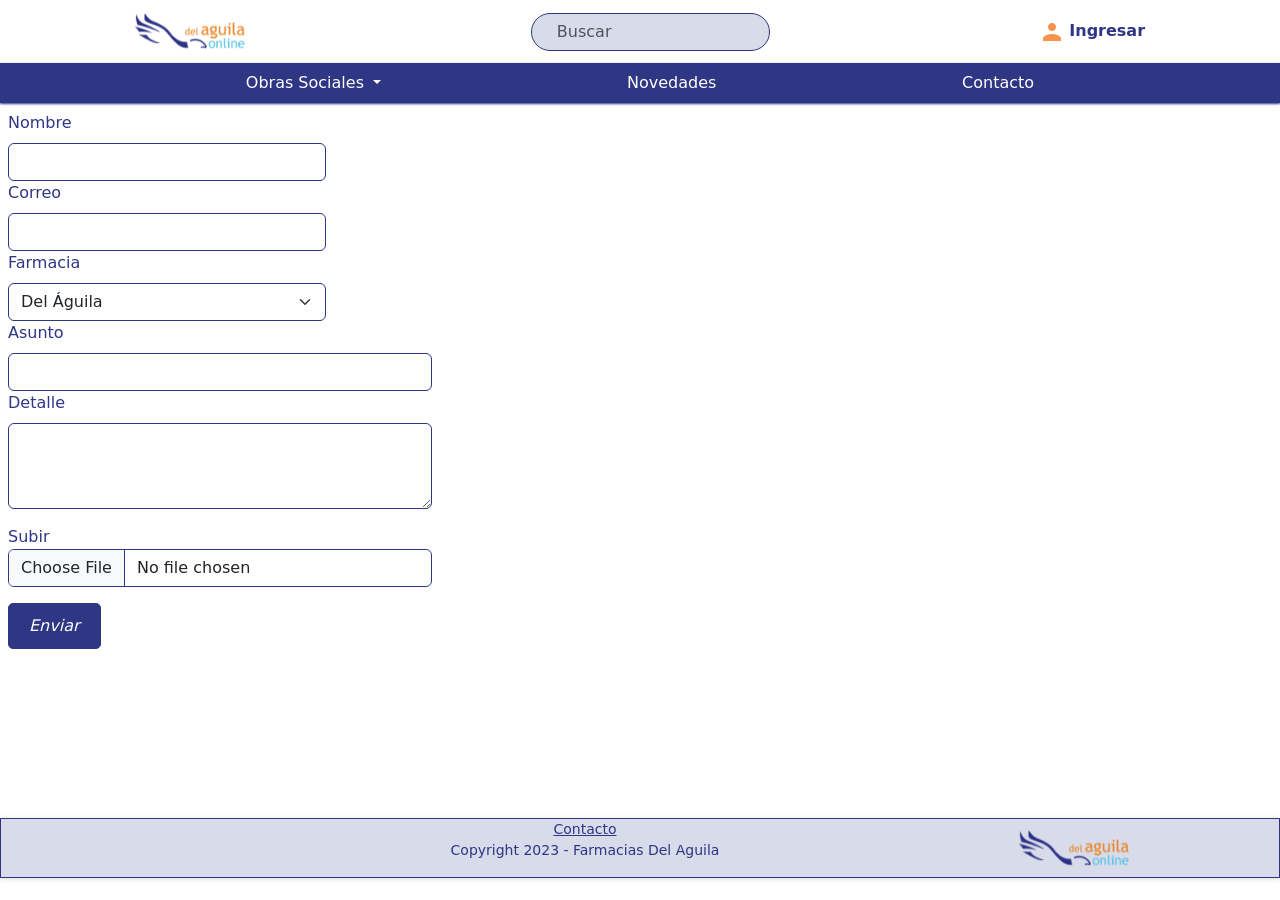
==== pages/contacto.html @ bc76b9c5 "Se agregó SASS" ====
<!DOCTYPE html>
<html lang="en">
  <head>
    <meta charset="UTF-8" />
    <meta name="viewport" content="width=device-width, initial-scale=1.0" />
    <link rel="shortcut icon" href="../assets/favicon.ico" type="image/x-icon" />
    <title>Del Aguila</title>
    <link href="https://cdn.jsdelivr.net/npm/bootstrap@5.3.2/dist/css/bootstrap.min.css" rel="stylesheet"
      integrity="sha384-T3c6CoIi6uLrA9TneNEoa7RxnatzjcDSCmG1MXxSR1GAsXEV/Dwwykc2MPK8M2HN"
      crossorigin="anonymous"/>
    <link rel="stylesheet" href="../css/styles.css">

  </head>
  <body>
    <header>
      <!--First-Nav-->
      <nav class="navbar navbar-expand-sm justify-content-md-around first-nav">
        <!--Logo-->
        <a class="navbar-brand" href="../index.html">
          <img src="../assets/iconoaguilaon 1.svg" alt="Logo farmacia">
        </a>
        <!--Search-->
        <form class="form-inline buscar" action="#">
          <input class="form-control mr-sm-2 busqueda" type="text" placeholder="Buscar">
        </form>
        <div class="user">
          <a href="../pages/ingresar.html"><img src="../assets/user.png" alt="Logo user"> Ingresar</a>
        </div> 
      </nav>
      <!--Second-Nav-->
      <nav class="navbar navbar-expand-md justify-content-md-evenly second-nav">
        <button class="navbar-toggler" type="button" data-bs-toggle="collapse" data-bs-target="#navbarNav" aria-controls="navbarNav" aria-expanded="false" aria-label="Toggle navigation">
          <span class="navbar-toggler-icon"></span>
        </button>
        <div class="collapse navbar-collapse justify-content-md-evenly" id="navbarNav">
          
            <li class="nav-item dropdown">
              <a class="nav-link dropdown-toggle" href="#" role="button" data-bs-toggle="dropdown" aria-expanded="false">
                Obras Sociales
              </a>
              <ul class="dropdown-menu">
                <li><a class="dropdown-item" href="../pages/listado.html">Listado</a></li>
                <li><a class="dropdown-item" href="../pages/normas.html">Normas operativas</a></li>
                <li><a class="dropdown-item" href="../pages/prestadores.html">Prestadores</a></li>
              </ul>
            </li>
            <li class="nav-item">
              <a class="nav-link" href="../pages/novedades.html">Novedades</a>
            </li>
            <li class="nav-item">
              <a class="nav-link" href="../pages/contacto.html">Contacto</a>
            </li>
        </div>
      </nav>
   </header>

   <!--Formulario-->
   <main class="form">
    <div class="forms">
    <form class="row-cols-md-3 formulario">
      <div class="col-md-3">
        <label for="name" class="form-label">Nombre</label>
        <input type="text" class="form-control contact" id="name" required>
      </div>
      <div class="col-md-3">
        <label for="email" class="form-label">Correo</label>
        <input type="email" class="form-control contact" id="email" required>
      </div>
      <div class="col-md-3">
        <label for="farmacia" class="form-label">Farmacia</label>
        <select id="farmacia" class="form-select contact" required>
          <option selected>Del Águila</option>
          <option>Polvorines</option>
          <option>Jure</option>
          <option>Torcuato</option>
        </select>
      </div>
      <div class="col-md-4">
        <label for="motivo" class="form-label">Asunto</label>
        <input type="text" class="form-control contact" id="motivo" placeholder="" required>
      </div>
      <div class="col-6 mb-3">
        <label for="detalle" class="form-label">Detalle</label>
        <textarea class="form-control contact" id="detalle" rows="3"></textarea>
      </div>
      <div class="col-6 mb-3">
        <label class="subir" for="inputGroupFile02">Subir</label>
        <input type="file" class="form-control contact" id="inputGroupFile02">
      </div>
      <div class="col-12 btn-form">
        <button type="submit" class="btn btn-primary">Enviar</button>
      </div>     
    </form>
    </div>
   </main>

  <!--Pie de Pagina-->
  <footer>
    <!--Logo-->           
    <div>
      <!--Tres espacios-->
    </div>
    <div class="copyright">
        <li class="contacto-footer">
          <a href="../pages/contacto.html">Contacto</a>
        </li>
        <p>Copyright 2023 - Farmacias Del Aguila</p>
    </div>
    <div class="logo-footer">
      <img src="../assets/iconoaguilaon 1.svg" alt="Logo de la empresa" />
    </div>  
  </footer>

    <script src="https://cdn.jsdelivr.net/npm/bootstrap@5.3.2/dist/js/bootstrap.bundle.min.js"
    integrity="sha384-C6RzsynM9kWDrMNeT87bh95OGNyZPhcTNXj1NW7RuBCsyN/o0jlpcV8Qyq46cDfL"
    crossorigin="anonymous"></script>
  </body>

</html>
---- css/styles.css ----
/*Variables*/
/*Barras de nav*/
header .buscar {
  border-radius: 20px;
  border: 1px solid white;
  background: #D7DBEA;
  box-shadow: #D7DBEA;
  border-color: #2F3684;
}
header .busqueda {
  border: none;
  background: transparent;
  padding-left: 25px;
}
header .user a {
  text-decoration: none;
  color: #2F3684;
  font-weight: bold;
}

.second-nav {
  background-color: #2F3684;
  box-shadow: 0 1px 2px #2F3684;
  list-style-type: none;
}
.second-nav .dropdown-menu {
  background-color: #2F3684;
}
.second-nav .dropdown-menu .dropdown-item {
  background-color: #2F3684;
  color: white;
}
.second-nav .dropdown-menu .dropdown-item:hover {
  color: #2F3684;
  text-decoration: none;
  background-color: white;
}
.second-nav .dropdown-menu .dropdown-item:active {
  color: white;
  text-decoration: none;
  background-color: #F8934E;
}

.nav-link {
  color: white;
}

/*Container Index*/
main {
  min-height: 75vh;
}

.pagina-principal .card {
  margin-top: 2rem;
}
.pagina-principal .card .card-img-top {
  padding-bottom: 1rem;
}
.pagina-principal .card-body {
  color: #2F3684;
}
.pagina-principal .card-body .card-title {
  font-size: 30px;
}
.pagina-principal .card-body .btn {
  border: 1px solid #2F3684;
  border-radius: 5px;
  background-color: #2F3684;
  padding: 10px 20px;
  cursor: pointer;
  color: white;
  font-style: italic;
}
.pagina-principal .card-body .btn:hover {
  background-color: #D7DBEA;
  color: #2F3684;
}
.pagina-principal .card-blue {
  border: 2px solid #2F3684;
  border-radius: 10px;
  margin: 1.5rem;
  padding: 0.5rem;
  box-shadow: 0 1px 2px #2F3684;
}
.pagina-principal .card-blue:hover {
  border: 2px solid #D7DBEA;
  margin: 1rem;
  transition: 300ms;
}
.pagina-principal .card-orange {
  border: 2px solid #F8934E;
  border-radius: 10px;
  margin: 1.5rem;
  padding: 0.5rem;
  box-shadow: 0 1px 2px #F8934E;
}
.pagina-principal .card-orange:hover {
  border: 2px solid rgba(248, 146, 78, 0.4156862745);
  margin: 1rem;
  transition: 300ms;
}

/*Footer*/
footer {
  margin-top: 2rem;
  display: flex;
  justify-content: space-around;
  align-items: center;
  background-color: #D7DBEA;
  box-shadow: 0 1px 5px #D7DBEA;
  border: 1px solid #2F3684;
}
footer .copyright {
  text-align: center;
  font-size: 14px;
  color: #2F3684;
}
footer .copyright .contacto-footer {
  list-style-type: none;
}
footer .copyright .contacto-footer a {
  color: #2F3684;
}

/*Listado*/
.table-responsive {
  margin: 0.5rem;
}
.table-responsive .table-bordered {
  border-color: #2F3684;
}

tbody .link-mandataria {
  text-decoration: none;
  color: #2F3684;
  font-weight: bold;
}
tbody .link-mandataria:hover {
  color: #F8934E;
}
tbody .link-obs {
  color: #2F3684;
  font-weight: bold;
}
tbody td, tbody th {
  text-align: center;
}

/*Normas*/
.card-mandataria {
  border: 2px solid #2F3684;
  border-radius: 10px;
  margin: 0.5rem;
  padding: 0.5rem;
  box-shadow: 0 1px 2px #2F3684;
}
.card-mandataria a {
  text-decoration: none;
  text-align: center;
  color: #2F3684;
}
.card-mandataria:hover {
  border: 2px solid rgba(248, 146, 78, 0.4156862745);
  margin: 0rem;
  transition: 300ms;
}

/*Normas PDF*/
.title-normas a {
  color: #2F3684;
  text-decoration: none;
}
.title-normas a:hover {
  color: #F8934E;
}

.link-ooss a {
  color: #2F3684;
  font-size: 20px;
}
.link-ooss a:hover {
  color: #F8934E;
}

/*Prestadores*/
.list-prest {
  display: flex;
  margin-top: 1rem;
}
.list-prest .link-ooss a {
  color: #2F3684;
  font-size: 20px;
}
.list-prest .link-ooss a:hover {
  color: #F8934E;
}

.listado-img {
  width: 500px;
  float: right;
}

.title {
  color: #2F3684;
}

/*Novedades*/
.novedades {
  margin-left: 1rem;
  display: flex;
}
.novedades h3 {
  color: #2F3684;
  font-weight: bold;
}
.novedades li {
  color: #2F3684;
  font-weight: bold;
}

.img-container-news {
  margin: 0.5rem 0.5rem 0.5rem 0.5rem;
}
.img-container-news .news-img {
  float: right;
  border-radius: 50px;
  justify-content: right;
  display: flex;
  box-shadow: 0 1px 5px #D7DBEA;
  width: 500px;
}

/*Formulario*/
.form {
  color: #2F3684;
}
.form .formulario {
  margin-left: 0.5rem;
  margin-top: 0.5rem;
}
.form .contact {
  border-color: #2F3684;
}

.btn-form .btn {
  border: 1px solid #2F3684;
  border-radius: 5px;
  background-color: #2F3684;
  padding: 10px 20px;
  cursor: pointer;
  color: white;
  font-style: italic;
}
.btn-form .btn:hover {
  background-color: #D7DBEA;
  color: #2F3684;
}

/*Ingresar*/
.iniciar-sesion {
  color: #2F3684;
}

.login {
  border-color: #2F3684;
}

.btn-iniciar {
  background-color: #2F3684;
  margin-top: 0.5rem;
  color: white;
}

@media (max-width: 767px) {
  .second-nav {
    background-color: #fff;
  }
  .nav-link {
    color: #2F3684;
  }
  .first-nav {
    justify-content: space-around;
  }
  .pagina-principal {
    background-color: rgba(215, 219, 234, 0.6235294118);
  }
  body {
    font-size: 1.2rem;
  }
}
@media (max-width: 435px) {
  .buscar {
    display: none;
  }
  body {
    font-size: 1.2rem;
  }
}/*# sourceMappingURL=styles.css.map */
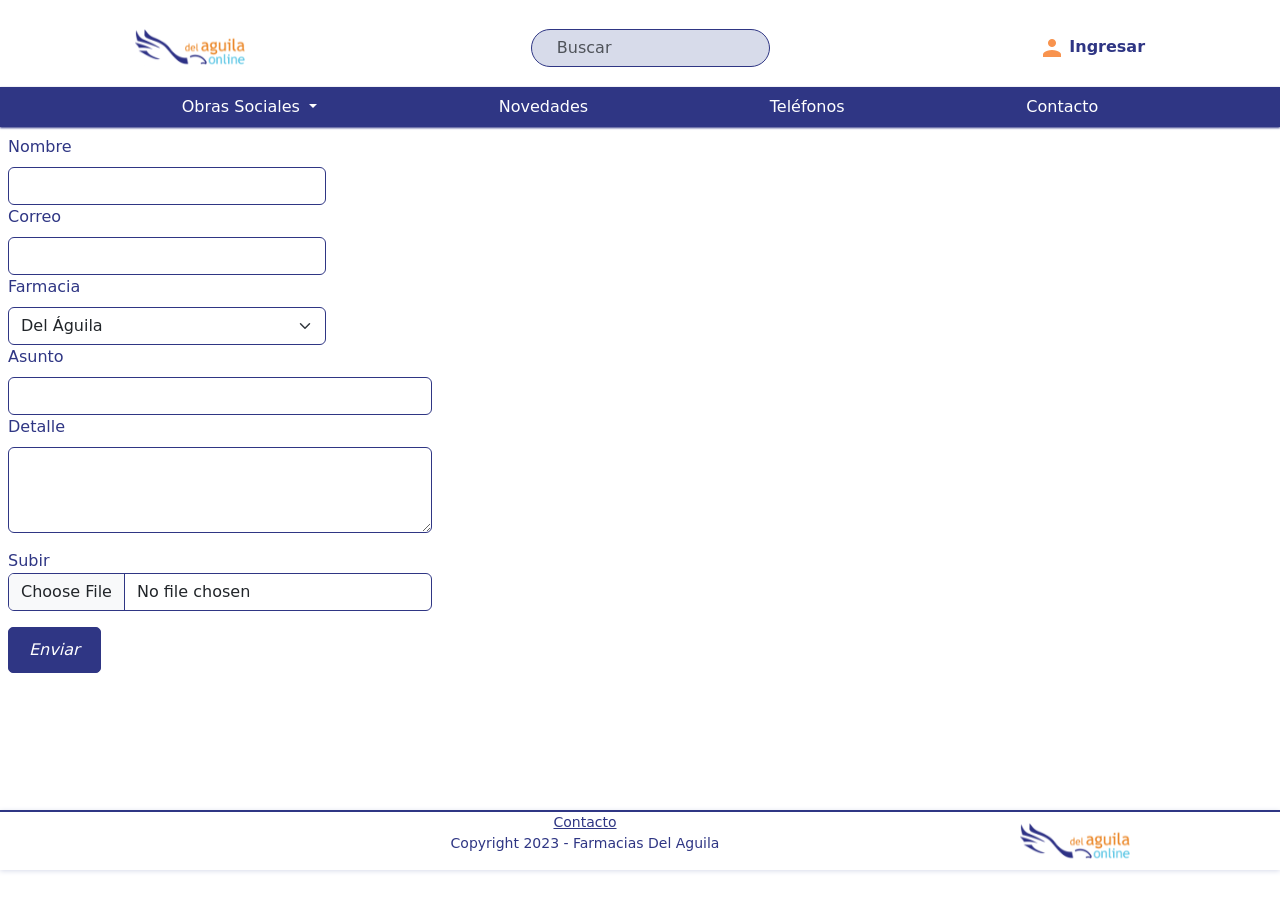
==== commit a532d6cd: "se agrego la pestaña Telefonos" ====
--- a/pages/contacto.html
+++ b/pages/contacto.html
@@ -48,6 +48,9 @@
               <a class="nav-link" href="../pages/novedades.html">Novedades</a>
             </li>
             <li class="nav-item">
+              <a class="nav-link" href="../pages/telefonos.html">Teléfonos</a>
+            </li>
+            <li class="nav-item">
               <a class="nav-link" href="../pages/contacto.html">Contacto</a>
             </li>
         </div>
@@ -92,6 +95,8 @@
       </div>     
     </form>
     </div>
+
+    
    </main>
 
   <!--Pie de Pagina-->
--- a/css/styles.css
+++ b/css/styles.css
@@ -1,5 +1,8 @@
 /*Variables*/
 /*Barras de nav*/
+header {
+  padding-top: 1rem;
+}
 header .buscar {
   border-radius: 20px;
   border: 1px solid white;
@@ -22,6 +25,7 @@
   background-color: #2F3684;
   box-shadow: 0 1px 2px #2F3684;
   list-style-type: none;
+  margin-top: 0.5rem;
 }
 .second-nav .dropdown-menu {
   background-color: #2F3684;
@@ -43,6 +47,9 @@
 
 .nav-link {
   color: white;
+}
+.nav-link:hover {
+  color: #F8934E;
 }
 
 /*Container Index*/
@@ -102,13 +109,12 @@
 
 /*Footer*/
 footer {
-  margin-top: 2rem;
   display: flex;
   justify-content: space-around;
   align-items: center;
-  background-color: #D7DBEA;
+  background-color: white;
   box-shadow: 0 1px 5px #D7DBEA;
-  border: 1px solid #2F3684;
+  border-top: 2px solid #2F3684;
 }
 footer .copyright {
   text-align: center;
@@ -271,6 +277,36 @@
   color: white;
 }
 
+.telefonos {
+  padding: 0.5rem;
+}
+.telefonos .card {
+  border: none;
+  height: auto;
+  border: 1px solid #2F3684;
+}
+.telefonos .card-title {
+  font-weight: bold;
+}
+.telefonos .card-body li {
+  font-weight: bold;
+}
+.telefonos .card-title, .telefonos .card-body, .telefonos .card {
+  color: #2F3684;
+}
+.telefonos .card-title a, .telefonos .card-body a, .telefonos .card a {
+  color: #2F3684;
+}
+.telefonos .card-title a:hover, .telefonos .card-body a:hover, .telefonos .card a:hover {
+  color: #F8934E;
+}
+.telefonos .img-tel {
+  width: 25px;
+}
+.telefonos .img-wapp {
+  width: 25px;
+}
+
 @media (max-width: 767px) {
   .second-nav {
     background-color: #fff;
@@ -295,4 +331,17 @@
   body {
     font-size: 1.2rem;
   }
+}
+@media (max-width: 1098px) {
+  .pagina-principal .card-body {
+    color: #2F3684;
+  }
+  .pagina-principal .card-body .card-title {
+    font-size: 25px;
+  }
+}
+@media (max-width: 805px) {
+  .telefonos h5 {
+    font-size: 16px;
+  }
 }/*# sourceMappingURL=styles.css.map */
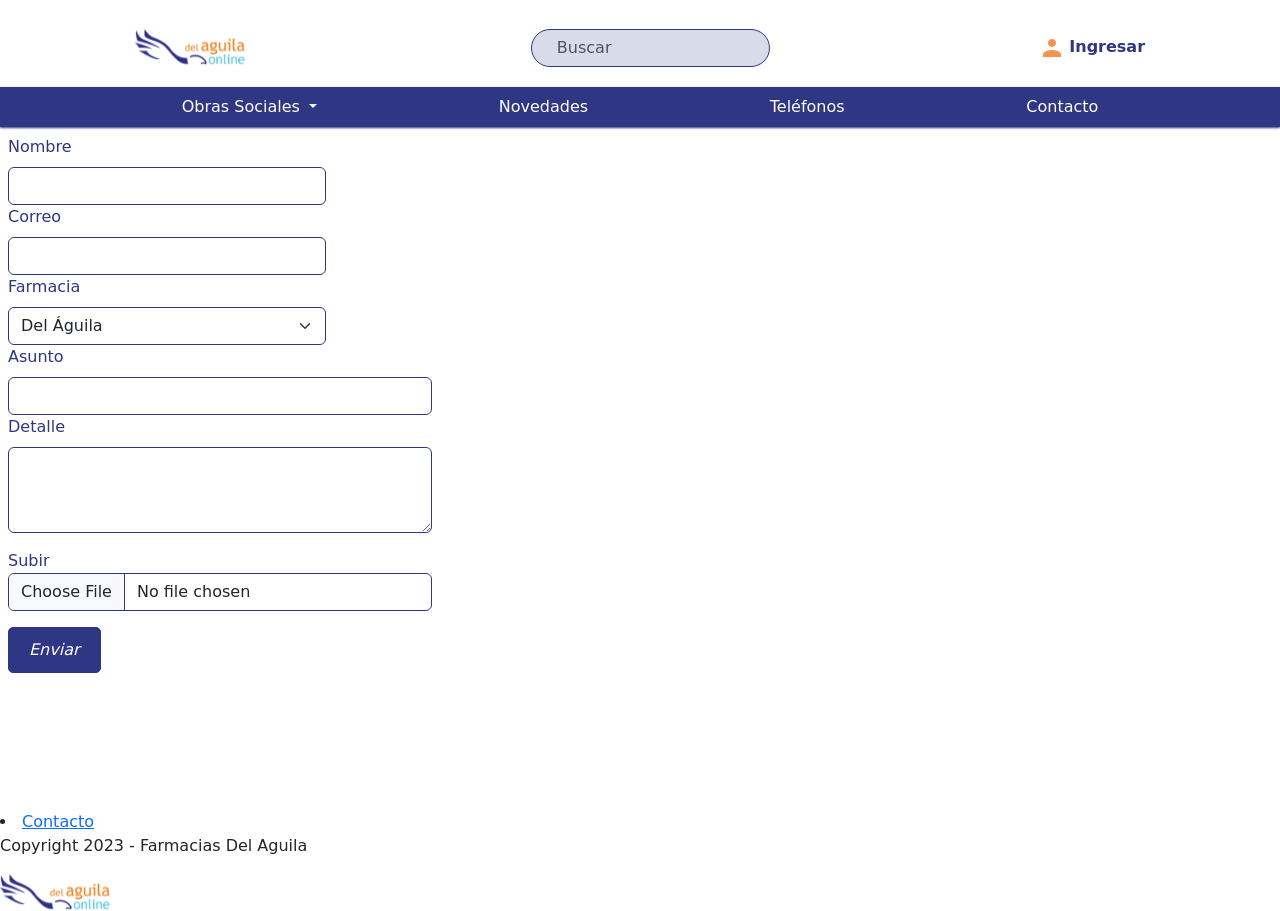
==== commit 3fb540b8: "cambios en el css, second nav y footer" ====
--- a/pages/contacto.html
+++ b/pages/contacto.html
@@ -35,7 +35,7 @@
         <div class="collapse navbar-collapse justify-content-md-evenly" id="navbarNav">
           
             <li class="nav-item dropdown">
-              <a class="nav-link dropdown-toggle" href="#" role="button" data-bs-toggle="dropdown" aria-expanded="false">
+              <a class="nav-link dropdown-toggle items-nav" href="#" role="button" data-bs-toggle="dropdown" aria-expanded="false">
                 Obras Sociales
               </a>
               <ul class="dropdown-menu">
@@ -45,13 +45,13 @@
               </ul>
             </li>
             <li class="nav-item">
-              <a class="nav-link" href="../pages/novedades.html">Novedades</a>
+              <a class="nav-link items-nav" href="../pages/novedades.html">Novedades</a>
             </li>
             <li class="nav-item">
-              <a class="nav-link" href="../pages/telefonos.html">Teléfonos</a>
+              <a class="nav-link items-nav" href="../pages/telefonos.html">Teléfonos</a>
             </li>
             <li class="nav-item">
-              <a class="nav-link" href="../pages/contacto.html">Contacto</a>
+              <a class="nav-link items-nav" href="../pages/contacto.html">Contacto</a>
             </li>
         </div>
       </nav>
--- a/css/styles.css
+++ b/css/styles.css
@@ -45,10 +45,10 @@
   background-color: #F8934E;
 }
 
-.nav-link {
-  color: white;
-}
-.nav-link:hover {
+.items-nav {
+  color: white;
+}
+.items-nav:hover {
   color: #F8934E;
 }
 
@@ -91,7 +91,7 @@
 }
 .pagina-principal .card-blue:hover {
   border: 2px solid #D7DBEA;
-  margin: 1rem;
+  margin: 0.5rem;
   transition: 300ms;
 }
 .pagina-principal .card-orange {
@@ -103,28 +103,21 @@
 }
 .pagina-principal .card-orange:hover {
   border: 2px solid rgba(248, 146, 78, 0.4156862745);
-  margin: 1rem;
+  margin: 0.5rem;
   transition: 300ms;
 }
 
 /*Footer*/
-footer {
-  display: flex;
-  justify-content: space-around;
-  align-items: center;
-  background-color: white;
-  box-shadow: 0 1px 5px #D7DBEA;
+.footer {
+  color: #2F3684;
   border-top: 2px solid #2F3684;
-}
-footer .copyright {
-  text-align: center;
-  font-size: 14px;
-  color: #2F3684;
-}
-footer .copyright .contacto-footer {
-  list-style-type: none;
-}
-footer .copyright .contacto-footer a {
+  box-shadow: 1px #D7DBEA;
+  height: 100px;
+}
+.footer .item-footer {
+  color: #2F3684;
+}
+.footer .item-footer a, .footer .item-footer ul, .footer .item-footer li {
   color: #2F3684;
 }
 
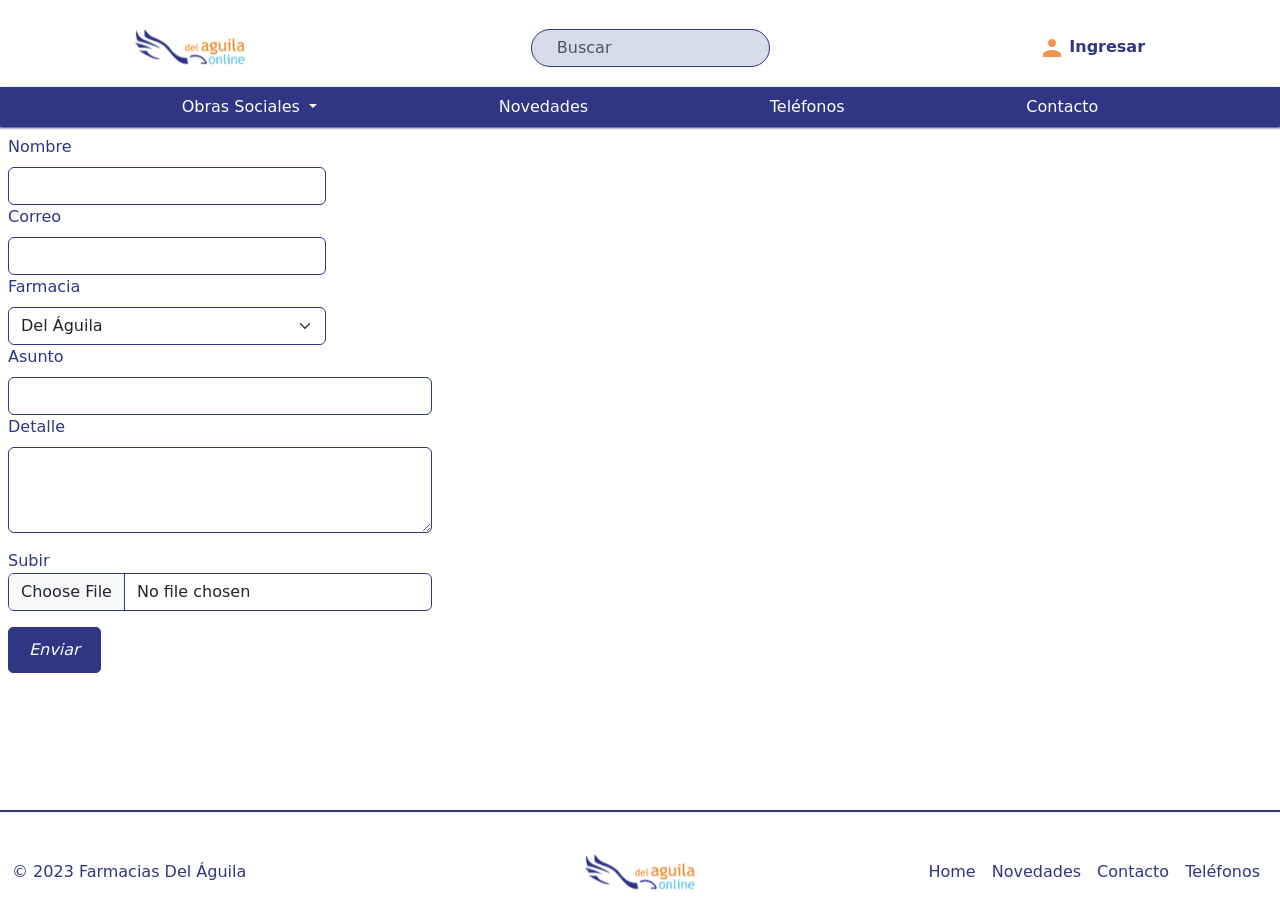
==== commit c6401b69: "agregué animaciones" ====
--- a/pages/contacto.html
+++ b/pages/contacto.html
@@ -100,22 +100,24 @@
    </main>
 
   <!--Pie de Pagina-->
-  <footer>
-    <!--Logo-->           
-    <div>
-      <!--Tres espacios-->
-    </div>
-    <div class="copyright">
-        <li class="contacto-footer">
-          <a href="../pages/contacto.html">Contacto</a>
-        </li>
-        <p>Copyright 2023 - Farmacias Del Aguila</p>
-    </div>
-    <div class="logo-footer">
-      <img src="../assets/iconoaguilaon 1.svg" alt="Logo de la empresa" />
-    </div>  
-  </footer>
+  <div class="container-fluid footer">
+    <footer class="d-flex flex-wrap justify-content-between align-items-center py-3 my-4">
+      <p class="col-md-4 mb-0 ">© 2023 Farmacias Del Águila</p>
+  
+      <a href="/" class="col-md-4 d-flex align-items-center justify-content-center mb-3 mb-md-0 me-md-auto text-decoration-none">
+        <img src="../assets/iconoaguilaon 1.svg" alt="">
+      </a>
+  
+      <ul class="nav col-md-4 justify-content-end item-footer">
+        <li class="nav-item"><a href="../index.html" class="nav-link px-2">Home</a></li>
+        <li class="nav-item"><a href="../pages/novedades.html" class="nav-link px-2">Novedades</a></li>
+        <li class="nav-item"><a href="../pages/contacto.html" class="nav-link px-2">Contacto</a></li>
+        <li class="nav-item"><a href="../pages/telefonos.html" class="nav-link px-2">Teléfonos</a></li>
+      </ul>
 
+    </footer>
+  </div>
+  
     <script src="https://cdn.jsdelivr.net/npm/bootstrap@5.3.2/dist/js/bootstrap.bundle.min.js"
     integrity="sha384-C6RzsynM9kWDrMNeT87bh95OGNyZPhcTNXj1NW7RuBCsyN/o0jlpcV8Qyq46cDfL"
     crossorigin="anonymous"></script>
--- a/css/styles.css
+++ b/css/styles.css
@@ -182,35 +182,77 @@
 }
 
 /*Prestadores*/
-.list-prest {
+.title {
+  color: #2F3684;
+  animation: tracking-in-expand 0.7s cubic-bezier(0.215, 0.61, 0.355, 1) both;
+}
+
+.prestadores {
   display: flex;
-  margin-top: 1rem;
-}
-.list-prest .link-ooss a {
-  color: #2F3684;
-  font-size: 20px;
-}
-.list-prest .link-ooss a:hover {
-  color: #F8934E;
-}
-
-.listado-img {
-  width: 500px;
-  float: right;
-}
-
-.title {
-  color: #2F3684;
-}
-
+  flex-direction: column;
+  gap: 1rem;
+}
+.prestadores .tarjeta {
+  background-color: #D7DBEA;
+  padding: 1rem;
+  box-shadow: 5px solid #2F3684;
+}
+.prestadores .tarjeta a {
+  text-decoration: none;
+  color: #2F3684;
+}
+.prestadores .prest {
+  width: 20%;
+}
+.prestadores .prest:hover {
+  animation-name: agrandar;
+  animation-duration: 2s;
+  animation-timing-function: ease-in-out;
+  animation-direction: normal;
+  animation-fill-mode: backwards;
+}
+
+@keyframes agrandar {
+  0% {
+    width: 20%;
+    background-color: #D7DBEA;
+  }
+  50% {
+    width: 100%;
+    background-color: rgba(248, 146, 78, 0.4156862745);
+  }
+  100% {
+    width: 20%;
+    background-color: #D7DBEA;
+  }
+}
+/**
+* ----------------------------------------
+* animation tracking-in-expand
+* ----------------------------------------
+*/
+@keyframes tracking-in-expand {
+  0% {
+    letter-spacing: -0.5em;
+    opacity: 0;
+  }
+  40% {
+    opacity: 0.6;
+  }
+  100% {
+    opacity: 1;
+  }
+}
 /*Novedades*/
 .novedades {
   margin-left: 1rem;
   display: flex;
 }
 .novedades h3 {
-  color: #2F3684;
-  font-weight: bold;
+  padding-top: 0.5rem;
+  color: #2F3684;
+  font-weight: bold;
+  animation: tracking-in-expand 0.7s cubic-bezier(0.215, 0.61, 0.355, 1) both;
 }
 .novedades li {
   color: #2F3684;
@@ -229,6 +271,23 @@
   width: 500px;
 }
 
+/**
+* ----------------------------------------
+* animation tracking-in-expand
+* ----------------------------------------
+*/
+@keyframes tracking-in-expand {
+  0% {
+    letter-spacing: -0.5em;
+    opacity: 0;
+  }
+  40% {
+    opacity: 0.6;
+  }
+  100% {
+    opacity: 1;
+  }
+}
 /*Formulario*/
 .form {
   color: #2F3684;
@@ -272,6 +331,7 @@
 
 .telefonos {
   padding: 0.5rem;
+  animation: scale-in-tl 1s cubic-bezier(0.25, 0.46, 0.45, 0.94) both;
 }
 .telefonos .card {
   border: none;
@@ -300,6 +360,23 @@
   width: 25px;
 }
 
+/**
+ * ----------------------------------------
+ * animation scale-in-tl
+ * ----------------------------------------
+ */
+@keyframes scale-in-tl {
+  0% {
+    transform: scale(0);
+    transform-origin: 0% 0%;
+    opacity: 1;
+  }
+  100% {
+    transform: scale(1);
+    transform-origin: 0% 0%;
+    opacity: 1;
+  }
+}
 @media (max-width: 767px) {
   .second-nav {
     background-color: #fff;
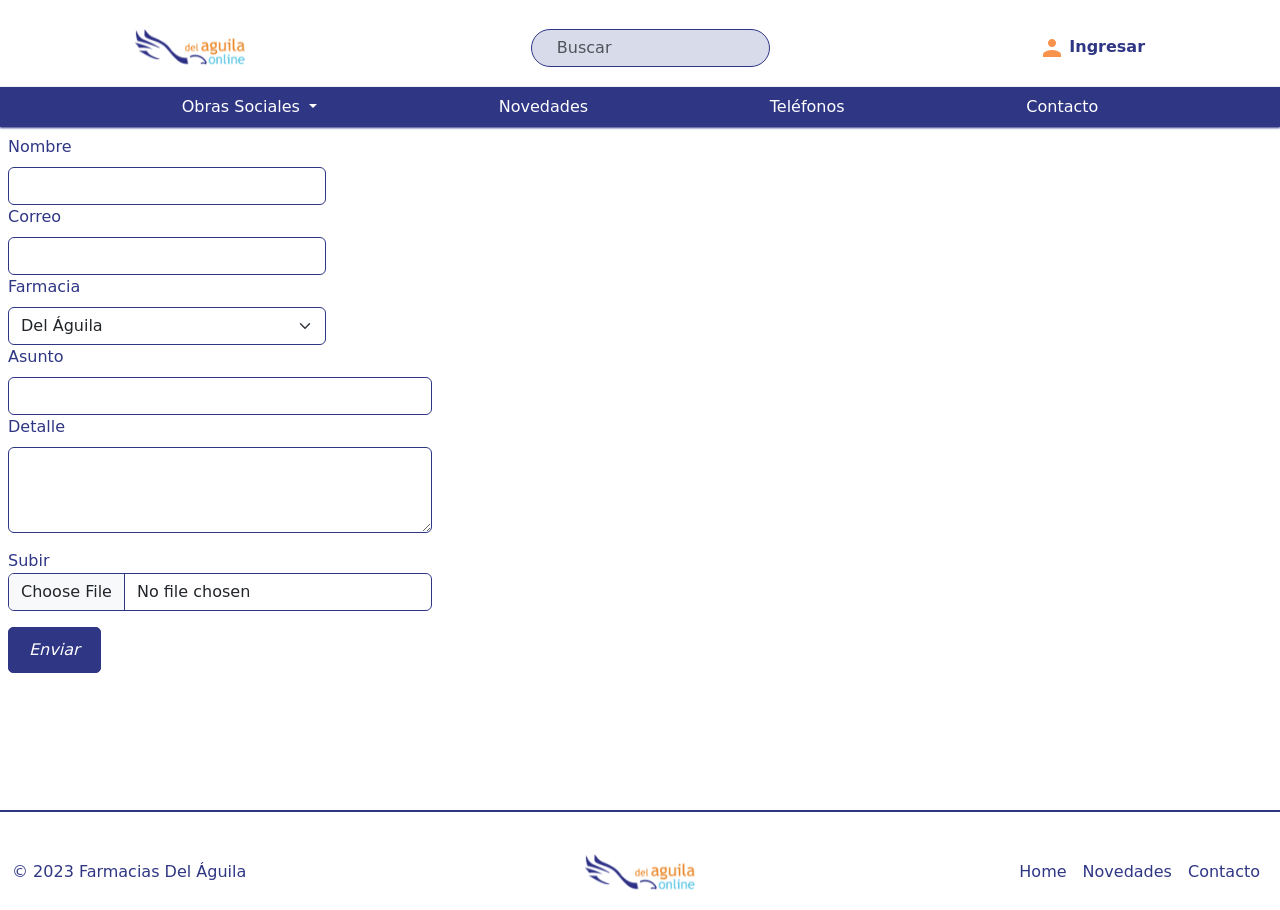
==== commit 38907ae3: "modificacion del footer y los docs de prestadores" ====
--- a/pages/contacto.html
+++ b/pages/contacto.html
@@ -112,7 +112,6 @@
         <li class="nav-item"><a href="../index.html" class="nav-link px-2">Home</a></li>
         <li class="nav-item"><a href="../pages/novedades.html" class="nav-link px-2">Novedades</a></li>
         <li class="nav-item"><a href="../pages/contacto.html" class="nav-link px-2">Contacto</a></li>
-        <li class="nav-item"><a href="../pages/telefonos.html" class="nav-link px-2">Teléfonos</a></li>
       </ul>
 
     </footer>
--- a/css/styles.css
+++ b/css/styles.css
@@ -184,6 +184,7 @@
 /*Prestadores*/
 .title {
   color: #2F3684;
+  padding-left: 0.5rem;
   animation: tracking-in-expand 0.7s cubic-bezier(0.215, 0.61, 0.355, 1) both;
 }
 
@@ -203,29 +204,22 @@
 }
 .prestadores .prest {
   width: 20%;
+  transition: 1s;
 }
 .prestadores .prest:hover {
-  animation-name: agrandar;
-  animation-duration: 2s;
-  animation-timing-function: ease-in-out;
-  animation-direction: normal;
-  animation-fill-mode: backwards;
-}
-
-@keyframes agrandar {
-  0% {
-    width: 20%;
-    background-color: #D7DBEA;
-  }
-  50% {
-    width: 100%;
-    background-color: rgba(248, 146, 78, 0.4156862745);
-  }
-  100% {
-    width: 20%;
-    background-color: #D7DBEA;
-  }
-}
+  width: 40%;
+  background-color: rgba(248, 146, 78, 0.4156862745);
+}
+.prestadores .prest-2 {
+  width: 20%;
+  background-color: rgba(248, 146, 78, 0.4156862745);
+  transition: 1s;
+}
+.prestadores .prest-2:hover {
+  width: 40%;
+  background-color: #D7DBEA;
+}
+
 /**
 * ----------------------------------------
 * animation tracking-in-expand
@@ -331,18 +325,28 @@
 
 .telefonos {
   padding: 0.5rem;
-  animation: scale-in-tl 1s cubic-bezier(0.25, 0.46, 0.45, 0.94) both;
+  margin-top: 1rem;
 }
 .telefonos .card {
-  border: none;
   height: auto;
-  border: 1px solid #2F3684;
+  border: 2px solid #2F3684;
+  align-items: center;
+}
+.telefonos .card:hover {
+  border: 2px solid rgba(248, 146, 78, 0.4156862745);
+  margin: 0rem;
+  transition: 300ms;
 }
 .telefonos .card-title {
   font-weight: bold;
-}
-.telefonos .card-body li {
-  font-weight: bold;
+  font-size: 25px;
+}
+.telefonos .card-body li, .telefonos .card-body a {
+  font-weight: bold;
+}
+.telefonos .card-body h5 {
+  text-align: center;
+  text-decoration: underline;
 }
 .telefonos .card-title, .telefonos .card-body, .telefonos .card {
   color: #2F3684;
@@ -360,23 +364,6 @@
   width: 25px;
 }
 
-/**
- * ----------------------------------------
- * animation scale-in-tl
- * ----------------------------------------
- */
-@keyframes scale-in-tl {
-  0% {
-    transform: scale(0);
-    transform-origin: 0% 0%;
-    opacity: 1;
-  }
-  100% {
-    transform: scale(1);
-    transform-origin: 0% 0%;
-    opacity: 1;
-  }
-}
 @media (max-width: 767px) {
   .second-nav {
     background-color: #fff;
@@ -414,4 +401,9 @@
   .telefonos h5 {
     font-size: 16px;
   }
+}
+@media (max-width: 378px) {
+  .footer {
+    font-size: 1rem;
+  }
 }/*# sourceMappingURL=styles.css.map */
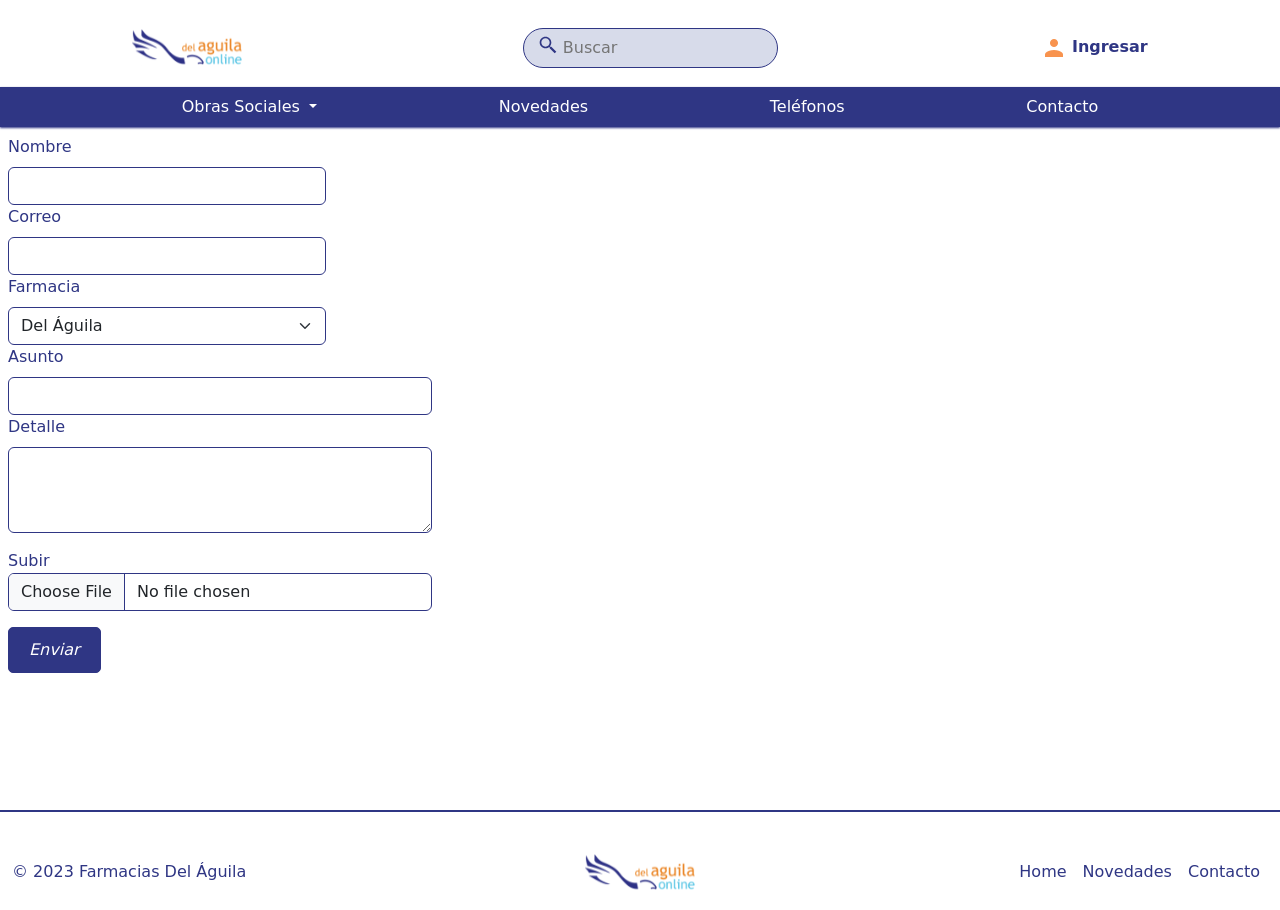
==== commit 005910bb: "se modifico el input de busqueda" ====
--- a/pages/contacto.html
+++ b/pages/contacto.html
@@ -21,7 +21,7 @@
         </a>
         <!--Search-->
         <form class="form-inline buscar" action="#">
-          <input class="form-control mr-sm-2 busqueda" type="text" placeholder="Buscar">
+          <input class="form mr-sm-2 busqueda" type="text" placeholder="Buscar">
         </form>
         <div class="user">
           <a href="../pages/ingresar.html"><img src="../assets/user.png" alt="Logo user"> Ingresar</a>
--- a/css/styles.css
+++ b/css/styles.css
@@ -4,6 +4,8 @@
   padding-top: 1rem;
 }
 header .buscar {
+  display: flex;
+  padding: 6px 12px 6px 14px;
   border-radius: 20px;
   border: 1px solid white;
   background: #D7DBEA;
@@ -14,6 +16,9 @@
   border: none;
   background: transparent;
   padding-left: 25px;
+  background-image: url(../../assets/search.svg);
+  background-size: 20px;
+  background-repeat: no-repeat;
 }
 header .user a {
   text-decoration: none;
@@ -382,8 +387,19 @@
   }
 }
 @media (max-width: 435px) {
-  .buscar {
-    display: none;
+  .busqueda {
+    border: none;
+    background: transparent;
+    padding-left: 25px;
+    background-image: url(../../assets/search.svg);
+    background-size: 20px;
+    background-repeat: no-repeat;
+    width: 0px;
+    transition: all 0.1s;
+  }
+  .busqueda:focus {
+    outline: none;
+    width: 300px;
   }
   body {
     font-size: 1.2rem;
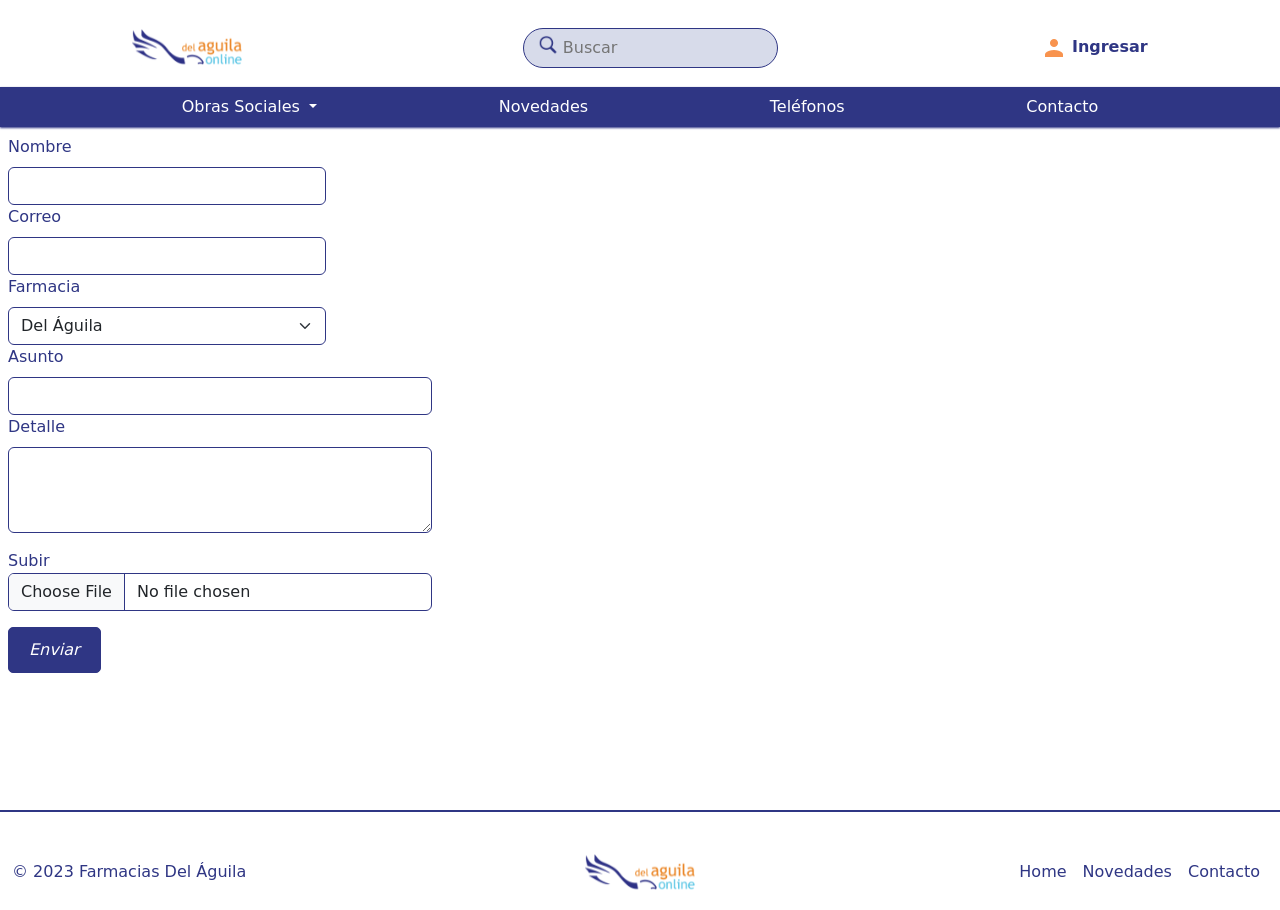
==== commit 6e6e2c23: "se agregó SEO" ====
--- a/pages/contacto.html
+++ b/pages/contacto.html
@@ -4,7 +4,10 @@
     <meta charset="UTF-8" />
     <meta name="viewport" content="width=device-width, initial-scale=1.0" />
     <link rel="shortcut icon" href="../assets/favicon.ico" type="image/x-icon" />
-    <title>Del Aguila</title>
+    <title>Contacto</title>
+    <meta name="description" content="¡Conéctate con nosotros! Estamos aquí para responder a tus preguntas, recibir tus comentarios y 
+    brindarte el apoyo que necesitas. Utiliza nuestra página de contacto para comunicarte con nuestro equipo.">
+    <meta name="keywords" content="atención al cliente, consultas de salud, formulario de contacto, soporte Farmacias Del Águila, comunicación rápida">
     <link href="https://cdn.jsdelivr.net/npm/bootstrap@5.3.2/dist/css/bootstrap.min.css" rel="stylesheet"
       integrity="sha384-T3c6CoIi6uLrA9TneNEoa7RxnatzjcDSCmG1MXxSR1GAsXEV/Dwwykc2MPK8M2HN"
       crossorigin="anonymous"/>
@@ -105,7 +108,7 @@
       <p class="col-md-4 mb-0 ">© 2023 Farmacias Del Águila</p>
   
       <a href="/" class="col-md-4 d-flex align-items-center justify-content-center mb-3 mb-md-0 me-md-auto text-decoration-none">
-        <img src="../assets/iconoaguilaon 1.svg" alt="">
+        <img src="../assets/iconoaguilaon 1.svg" alt=logo farmacia">
       </a>
   
       <ul class="nav col-md-4 justify-content-end item-footer">
--- a/css/styles.css
+++ b/css/styles.css
@@ -16,7 +16,7 @@
   border: none;
   background: transparent;
   padding-left: 25px;
-  background-image: url(../../assets/search.svg);
+  background-image: url(../../assets/search.png);
   background-size: 20px;
   background-repeat: no-repeat;
 }
@@ -391,7 +391,7 @@
     border: none;
     background: transparent;
     padding-left: 25px;
-    background-image: url(../../assets/search.svg);
+    background-image: url(../../assets/search.png);
     background-size: 20px;
     background-repeat: no-repeat;
     width: 0px;
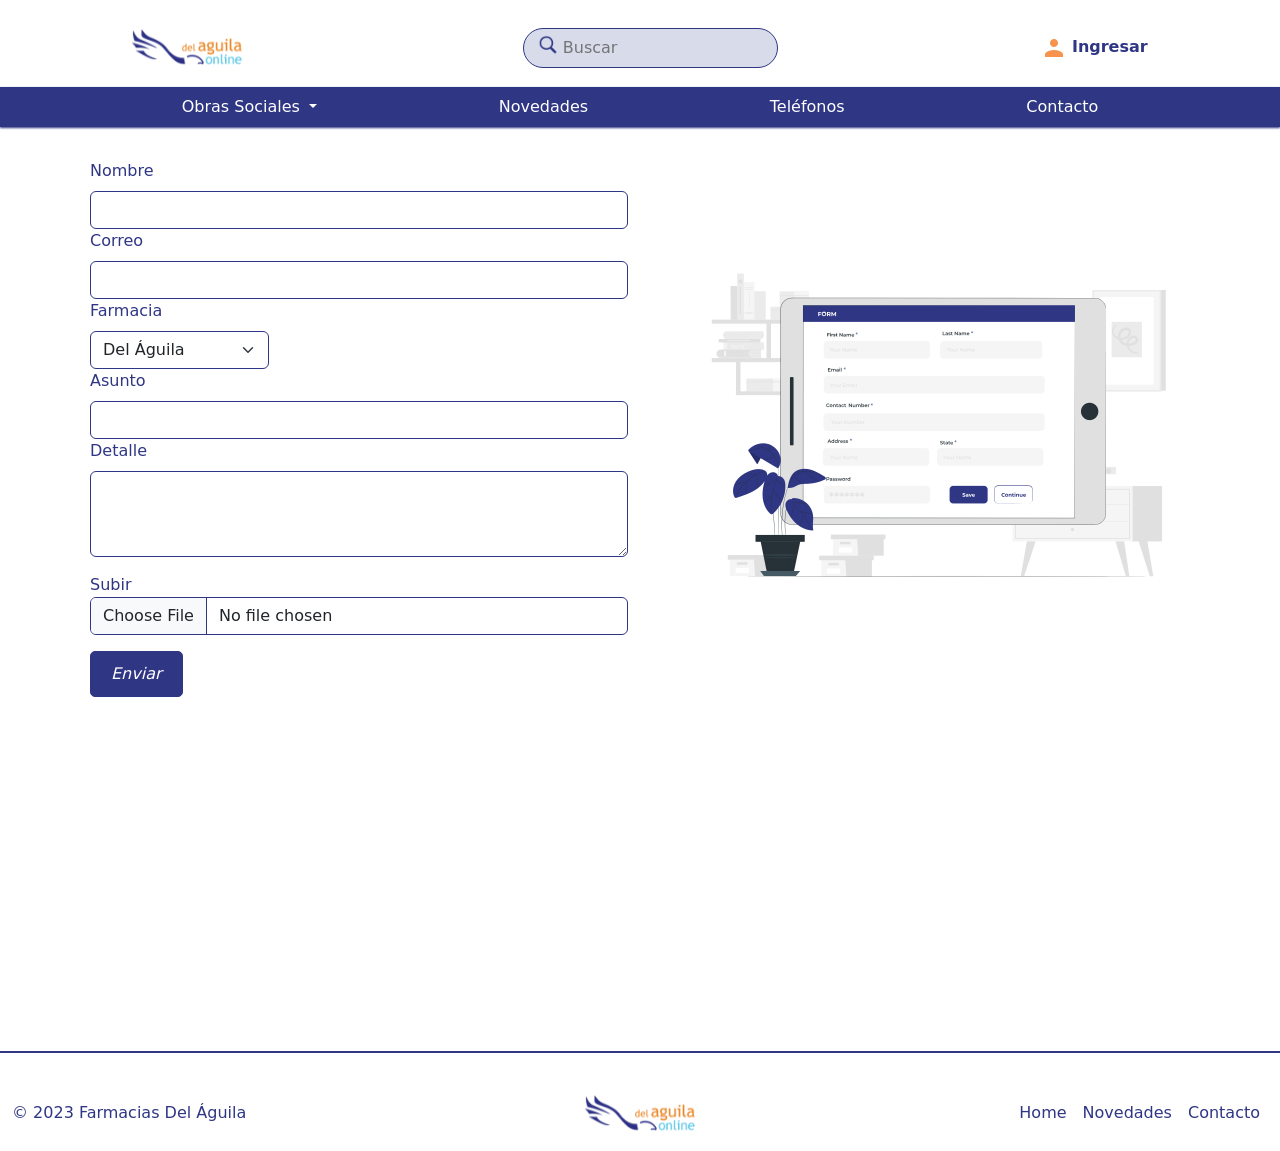
==== commit d8719458: "agregando retoques finales: contacto, telefonos y prestadores" ====
--- a/pages/contacto.html
+++ b/pages/contacto.html
@@ -62,17 +62,19 @@
 
    <!--Formulario-->
    <main class="form">
-    <div class="forms">
-    <form class="row-cols-md-3 formulario">
-      <div class="col-md-3">
+    <div class="container">
+    <div class="row my-4">
+    <div class="col-md-6">
+    <form class="formulario">
+      <div class="col">
         <label for="name" class="form-label">Nombre</label>
         <input type="text" class="form-control contact" id="name" required>
       </div>
-      <div class="col-md-3">
+      <div class="col">
         <label for="email" class="form-label">Correo</label>
         <input type="email" class="form-control contact" id="email" required>
       </div>
-      <div class="col-md-3">
+      <div class="col-md-4">
         <label for="farmacia" class="form-label">Farmacia</label>
         <select id="farmacia" class="form-select contact" required>
           <option selected>Del Águila</option>
@@ -81,15 +83,15 @@
           <option>Torcuato</option>
         </select>
       </div>
-      <div class="col-md-4">
+      <div class="col">
         <label for="motivo" class="form-label">Asunto</label>
         <input type="text" class="form-control contact" id="motivo" placeholder="" required>
       </div>
-      <div class="col-6 mb-3">
+      <div class="col mb-3">
         <label for="detalle" class="form-label">Detalle</label>
         <textarea class="form-control contact" id="detalle" rows="3"></textarea>
       </div>
-      <div class="col-6 mb-3">
+      <div class="col mb-3">
         <label class="subir" for="inputGroupFile02">Subir</label>
         <input type="file" class="form-control contact" id="inputGroupFile02">
       </div>
@@ -97,9 +99,13 @@
         <button type="submit" class="btn btn-primary">Enviar</button>
       </div>     
     </form>
+  </div>
+  <div class="col-md-6 imagen">
+    <img src="../assets/Forms-pana.png" class="image-contact" alt="">
+  </div>
     </div>
-
-    
+  </div>
+  
    </main>
 
   <!--Pie de Pagina-->
@@ -108,7 +114,7 @@
       <p class="col-md-4 mb-0 ">© 2023 Farmacias Del Águila</p>
   
       <a href="/" class="col-md-4 d-flex align-items-center justify-content-center mb-3 mb-md-0 me-md-auto text-decoration-none">
-        <img src="../assets/iconoaguilaon 1.svg" alt=logo farmacia">
+        <img src="../assets/iconoaguilaon 1.svg" alt="logo farmacia">
       </a>
   
       <ul class="nav col-md-4 justify-content-end item-footer">
--- a/css/styles.css
+++ b/css/styles.css
@@ -16,7 +16,7 @@
   border: none;
   background: transparent;
   padding-left: 25px;
-  background-image: url(../../assets/search.png);
+  background: url(../assets/search.png);
   background-size: 20px;
   background-repeat: no-repeat;
 }
@@ -59,7 +59,7 @@
 
 /*Container Index*/
 main {
-  min-height: 75vh;
+  min-height: 100vh;
 }
 
 .pagina-principal .card {
@@ -132,6 +132,9 @@
 }
 .table-responsive .table-bordered {
   border-color: #2F3684;
+}
+.table-responsive .primera-fila > tr {
+  text-align: center;
 }
 
 tbody .link-mandataria {
@@ -193,6 +196,19 @@
   animation: tracking-in-expand 0.7s cubic-bezier(0.215, 0.61, 0.355, 1) both;
 }
 
+.prestador .container-fluid {
+  display: grid;
+  grid-template-columns: 3fr 1fr;
+}
+.prestador .container-fluid .imagen {
+  display: flex;
+  align-items: center;
+  justify-content: center;
+}
+.prestador .container-fluid .imagen .img-prest {
+  width: 500px;
+}
+
 .prestadores {
   display: flex;
   flex-direction: column;
@@ -208,20 +224,20 @@
   color: #2F3684;
 }
 .prestadores .prest {
-  width: 20%;
+  width: 100%;
   transition: 1s;
 }
 .prestadores .prest:hover {
-  width: 40%;
+  width: 70%;
   background-color: rgba(248, 146, 78, 0.4156862745);
 }
 .prestadores .prest-2 {
-  width: 20%;
+  width: 100%;
   background-color: rgba(248, 146, 78, 0.4156862745);
   transition: 1s;
 }
 .prestadores .prest-2:hover {
-  width: 40%;
+  width: 70%;
   background-color: #D7DBEA;
 }
 
@@ -298,6 +314,15 @@
 .form .contact {
   border-color: #2F3684;
 }
+.form .imagen {
+  display: grid;
+  justify-content: center;
+  align-items: center;
+  padding-left: 3rem;
+}
+.form .imagen .image-contact {
+  width: 500px;
+}
 
 .btn-form .btn {
   border: 1px solid #2F3684;
@@ -331,6 +356,10 @@
 .telefonos {
   padding: 0.5rem;
   margin-top: 1rem;
+}
+.telefonos .container {
+  display: flex;
+  justify-content: center;
 }
 .telefonos .card {
   height: auto;
@@ -391,7 +420,7 @@
     border: none;
     background: transparent;
     padding-left: 25px;
-    background-image: url(../../assets/search.png);
+    background: url(../assets/search.png);
     background-size: 20px;
     background-repeat: no-repeat;
     width: 0px;
@@ -422,4 +451,13 @@
   .footer {
     font-size: 1rem;
   }
+}
+@media (max-width: 1160px) {
+  .prestador .container-fluid {
+    display: grid;
+    grid-template-columns: 3fr;
+  }
+  .prestador .container-fluid .imagen {
+    display: none;
+  }
 }/*# sourceMappingURL=styles.css.map */
